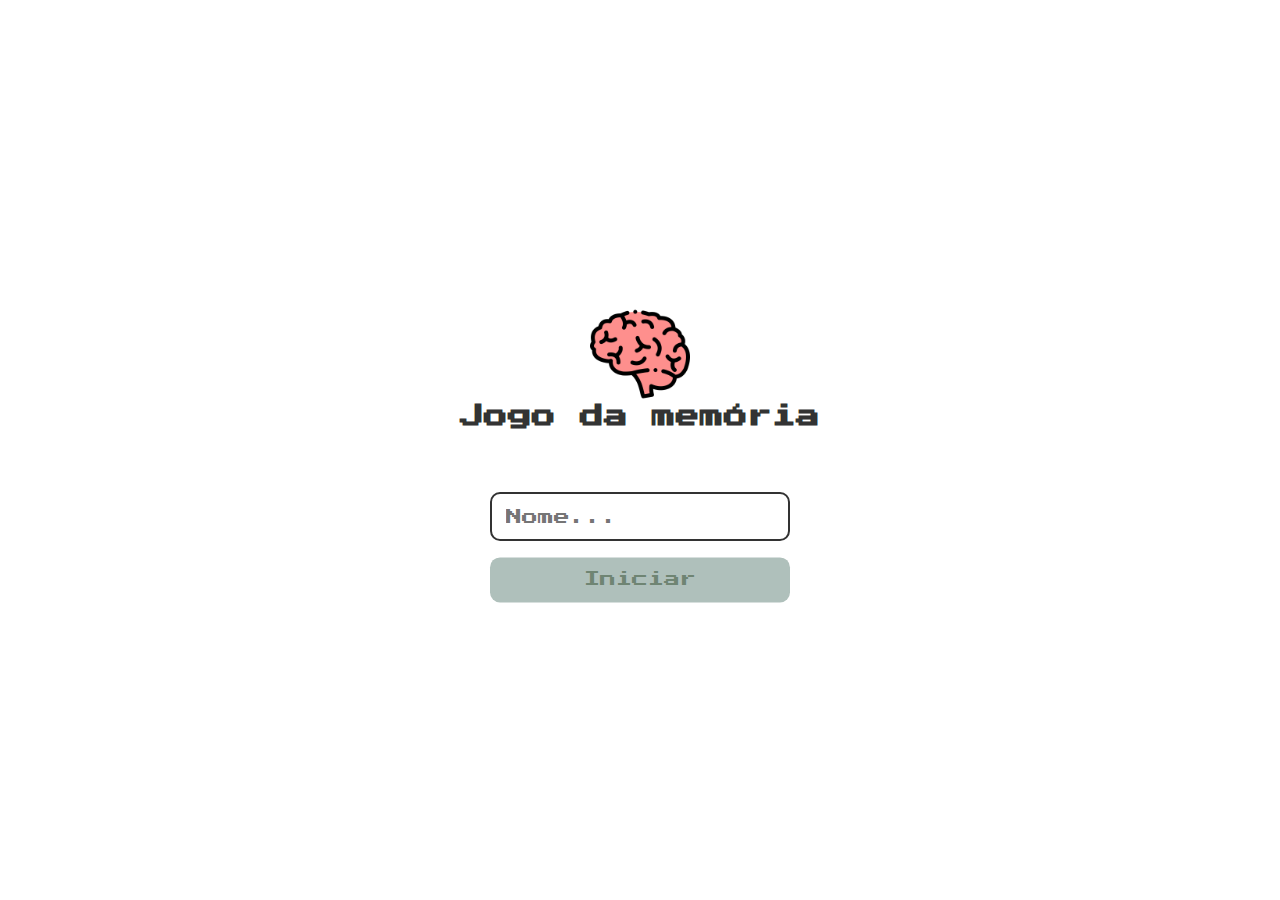
==== index.html @ bce80d92 "first commit" ====
<!DOCTYPE html>
<html lang="pt-br">
<head>
    <meta charset="UTF-8">
    <meta http-equiv="X-UA-Compatible" content="IE=edge">
    <meta name="viewport" content="width=device-width, initial-scale=1.0">
    <link rel="stylesheet" href="/CSS/reset.css">
    <link rel="stylesheet" href="/CSS/login.css">

    <script defer src="/JavaScript/login.js"></script>
    
    <title>Tyler</title>
</head>
<body>

    <form class="login-form">
        
        <div class="login-header">
            <img src="/images/brainstorm.png" alt="">
            <h1>Jogo da memória</h1>
        </div>

        <input type="text" placeholder="Nome..." class="login-input">
        <button type="submit" class="login-btn" disabled>Iniciar</button>
    
    </form>

</body>
</html>
---- CSS/login.css ----
.login-form{
    align-items: center;
    display: flex;
    flex-direction: column;
    height: 100vh;
    justify-content: center;
}

.login-header{
    align-items: center;
    display:flex;
    flex-direction: column;
    justify-content: center;
    margin-bottom: 4em;
}

.login-header img{
    width:100px;
    animation: movement-brain 5s infinite linear;
}

.login-header h1 {
    color: #333;
    font-size: 1.5em;
}

.login-input{
    border: 2px solid #333;
    border-radius: 10px;
    padding: .9rem;
    color: #333;
    font-size: 1em;
    margin-bottom:10px;
    width: 100%;
    outline: none;
    max-width: 300px;
}

/* Botão habilitado */
.login-btn{
    background-color: #31c26d;
    border-radius: 10px;
    color:white;
    cursor: pointer;
    font-size: 1em;
    width: 100%;
    max-width: 300px;
    padding: .9rem;
    box-shadow: 0 .3rem 0 0 rgb(31, 53, 40);
    transition:ease-in 0.05s;
}
.login-btn:active{
    transform: translateY(.4rem);
    box-shadow: 0 0 0 0 #191a1b;
}

/* Botão desabilitado */
.login-btn:disabled{
    background-color:#afc0bb;
    color:#6f8573;
    cursor: auto;
    box-shadow:none;
    transform: translateY(.4rem);
    transition:ease-in 0.05s;
}

@keyframes movement-brain{
    0%{
        rotate: 0deg;
    }
    50%{
        rotate: 4deg;
    }
    100%{
        rotate: 0deg;
    }
}
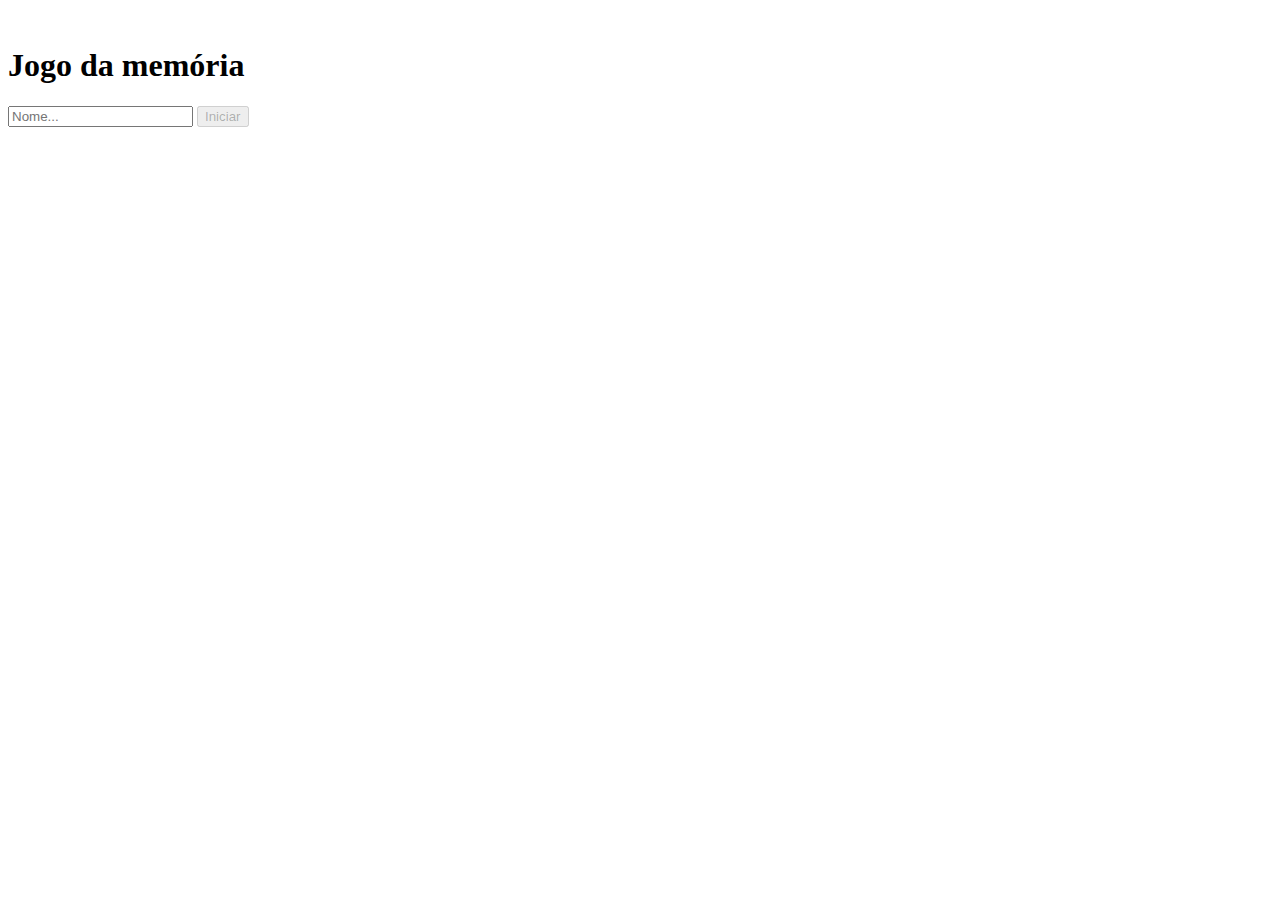
==== commit 94c09c3b: "ajustes nos links" ====
--- a/index.html
+++ b/index.html
@@ -4,10 +4,10 @@
     <meta charset="UTF-8">
     <meta http-equiv="X-UA-Compatible" content="IE=edge">
     <meta name="viewport" content="width=device-width, initial-scale=1.0">
-    <link rel="stylesheet" href="/CSS/reset.css">
-    <link rel="stylesheet" href="/CSS/login.css">
+    <link rel="stylesheet" href=".../CSS/reset.css">
+    <link rel="stylesheet" href=".../CSS/login.css">
 
-    <script defer src="/JavaScript/login.js"></script>
+    <script defer src=".../JavaScript/login.js"></script>
     
     <title>Tyler</title>
 </head>
@@ -16,7 +16,7 @@
     <form class="login-form">
         
         <div class="login-header">
-            <img src="/images/brainstorm.png" alt="">
+            <img src=".../images/brainstorm.png" alt="">
             <h1>Jogo da memória</h1>
         </div>
 
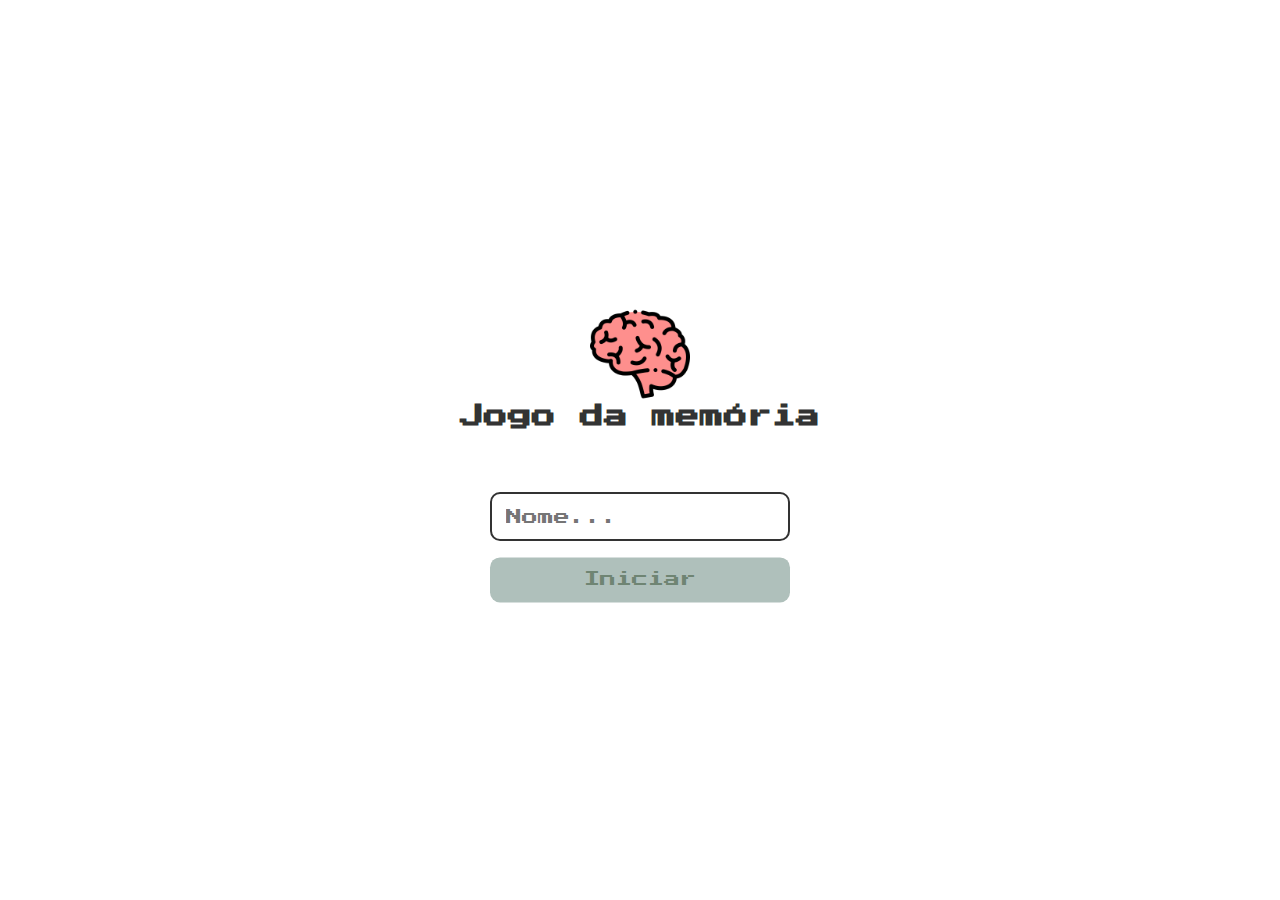
==== commit 97f70e5b: "tentativa 2" ====
--- a/index.html
+++ b/index.html
@@ -4,10 +4,10 @@
     <meta charset="UTF-8">
     <meta http-equiv="X-UA-Compatible" content="IE=edge">
     <meta name="viewport" content="width=device-width, initial-scale=1.0">
-    <link rel="stylesheet" href=".../CSS/reset.css">
-    <link rel="stylesheet" href=".../CSS/login.css">
+    <link rel="stylesheet" href="CSS/reset.css">
+    <link rel="stylesheet" href="CSS/login.css">
 
-    <script defer src=".../JavaScript/login.js"></script>
+    <script defer src="JavaScript/login.js"></script>
     
     <title>Tyler</title>
 </head>
@@ -16,7 +16,7 @@
     <form class="login-form">
         
         <div class="login-header">
-            <img src=".../images/brainstorm.png" alt="">
+            <img src="images/brainstorm.png" alt="">
             <h1>Jogo da memória</h1>
         </div>
 
--- a/CSS/login.css
+++ b/CSS/login.css
@@ -0,0 +1,77 @@
+.login-form{
+    align-items: center;
+    display: flex;
+    flex-direction: column;
+    height: 100vh;
+    justify-content: center;
+}
+
+.login-header{
+    align-items: center;
+    display:flex;
+    flex-direction: column;
+    justify-content: center;
+    margin-bottom: 4em;
+}
+
+.login-header img{
+    width:100px;
+    animation: movement-brain 5s infinite linear;
+}
+
+.login-header h1 {
+    color: #333;
+    font-size: 1.5em;
+}
+
+.login-input{
+    border: 2px solid #333;
+    border-radius: 10px;
+    padding: .9rem;
+    color: #333;
+    font-size: 1em;
+    margin-bottom:10px;
+    width: 100%;
+    outline: none;
+    max-width: 300px;
+}
+
+/* Botão habilitado */
+.login-btn{
+    background-color: #31c26d;
+    border-radius: 10px;
+    color:white;
+    cursor: pointer;
+    font-size: 1em;
+    width: 100%;
+    max-width: 300px;
+    padding: .9rem;
+    box-shadow: 0 .3rem 0 0 rgb(31, 53, 40);
+    transition:ease-in 0.05s;
+}
+.login-btn:active{
+    transform: translateY(.4rem);
+    box-shadow: 0 0 0 0 #191a1b;
+}
+
+/* Botão desabilitado */
+.login-btn:disabled{
+    background-color:#afc0bb;
+    color:#6f8573;
+    cursor: auto;
+    box-shadow:none;
+    transform: translateY(.4rem);
+    transition:ease-in 0.05s;
+}
+
+@keyframes movement-brain{
+    0%{
+        rotate: 0deg;
+    }
+    50%{
+        rotate: 4deg;
+    }
+    100%{
+        rotate: 0deg;
+    }
+}